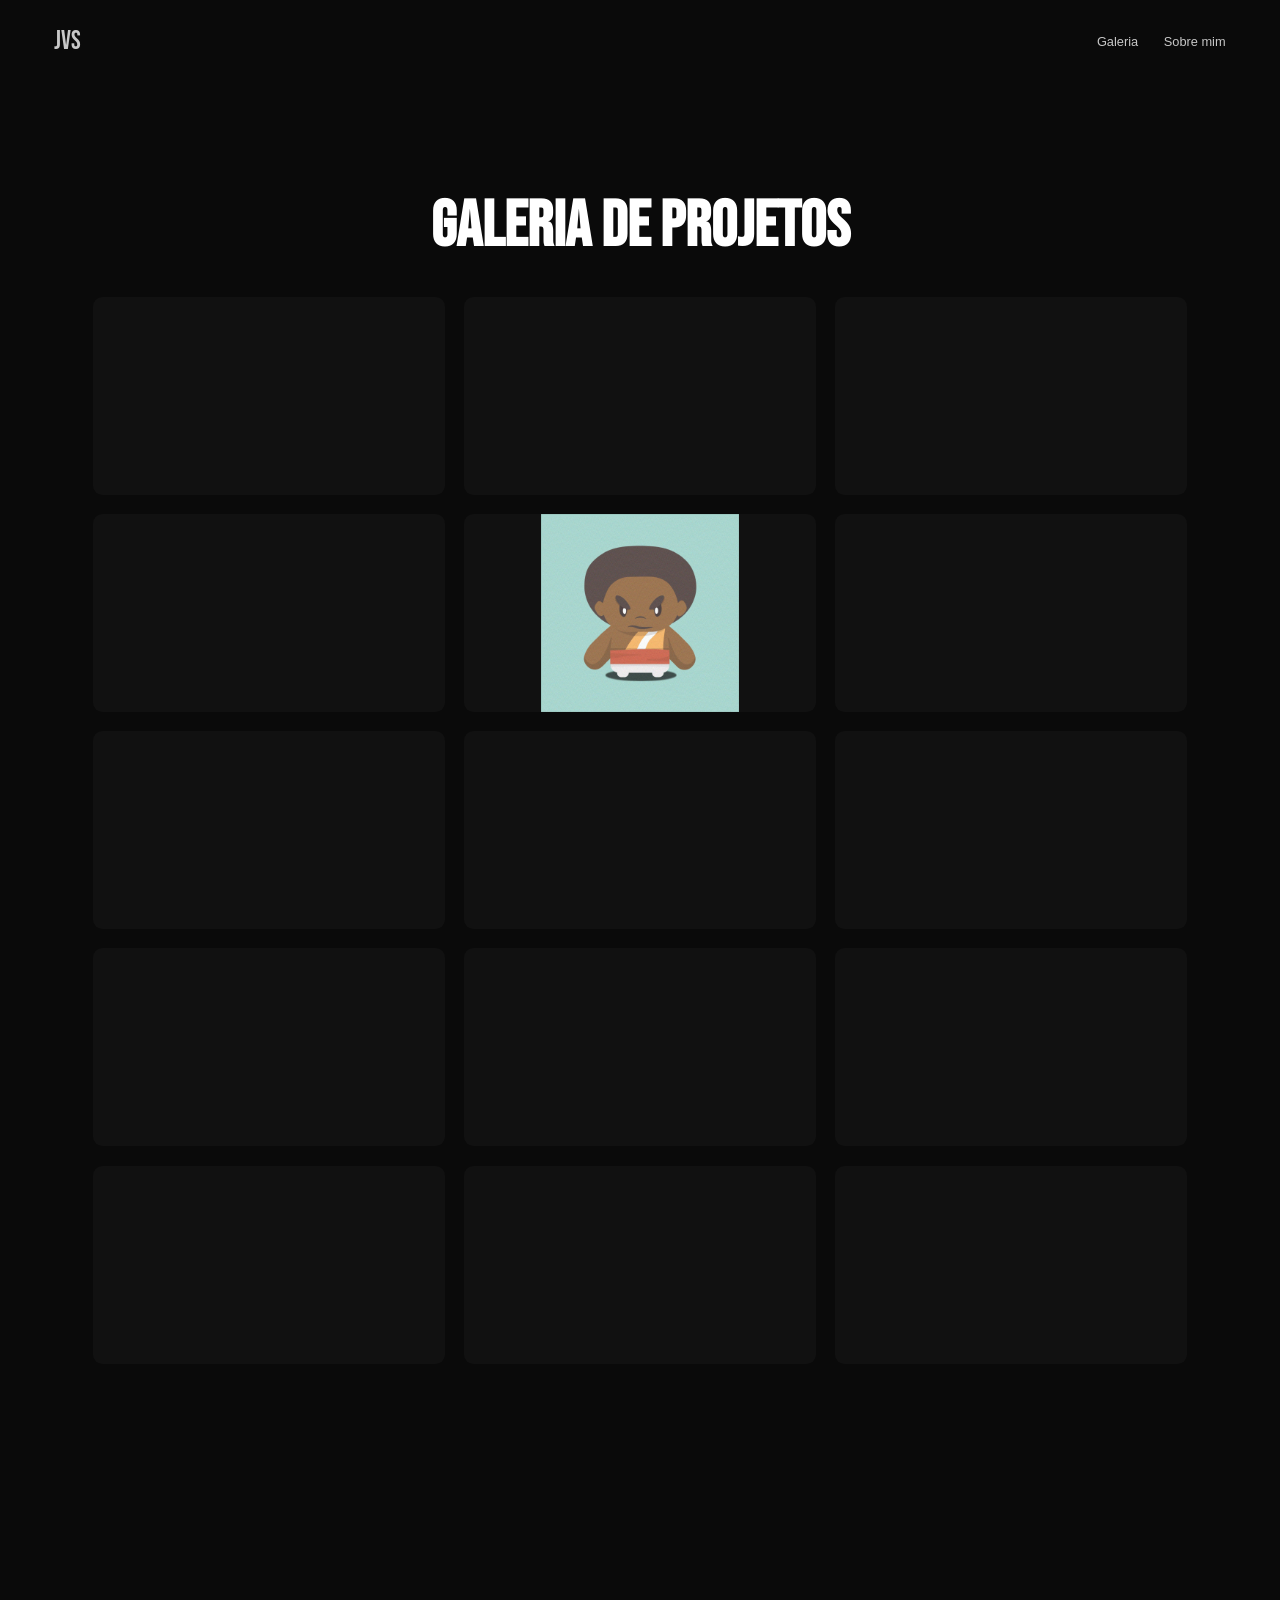
==== galeria.html @ 2abf458b "Galeria de Projetos" ====
<!doctype html>
<html>
  <head>
    <title>Galeria - jonsantz</title>
    <link rel="preconnect" href="https://fonts.googleapis.com" />
    <link rel="preconnect" href="https://fonts.gstatic.com" crossorigin />
    <link
      href="https://fonts.googleapis.com/css2?family=Bebas+Neue&family=Manrope:wght@400;500;700&display=swap"
      rel="stylesheet"
    />
    <link rel="stylesheet" href="style.css" />
  </head>
  <body>
    <header>
      <a href="index.html" class="logo">JVS</a>
      <nav class="nav-links">
        <a href="galeria.html">Galeria</a>
        <a href="index.html#sobre">Sobre mim</a>
      </nav>
    </header>

    <!-- GALERIA DE VÍDEOS -->
    <main class="container" style="margin-top: 140px; margin-bottom: 120px">
      <h2 class="titulo-galeria">GALERIA DE PROJETOS</h2>

      <div class="galeria-grid">
        <!-- Vídeo 1 -->
        <div class="card-video">
          <video autoplay loop muted playsinline>
            <source src="videos/Comic Motion.mp4" type="video/mp4" />
          </video>
        </div>

        <!-- Vídeo 2 -->
        <div class="card-video">
          <video autoplay loop muted playsinline>
            <source src="videos/Aluribs.mp4" type="video/mp4" />
          </video>
        </div>

        <!-- Vídeo 3 -->
        <div class="card-video">
          <video autoplay loop muted playsinline>
            <source src="videos/Duzz_Bojack.mp4" type="video/mp4" />
          </video>
        </div>

        <!-- Vídeo 4 -->
        <div class="card-video">
          <video autoplay loop muted playsinline>
            <source
              src="videos/RCNK_Visualizer_RED.mp4-V2.mp4"
              type="video/mp4"
            />
          </video>
        </div>

        <!-- GIF 1 -->
        <div class="card-video">
          <img
            src="videos/Sem-Título-1.gif"
            alt="Animação em GIF"
            class="gif-projeto"
          />
        </div>

        <!-- Vídeo 5 -->
        <div class="card-video">
          <video autoplay loop muted playsinline>
            <source src="videos/teste walk circle.mp4" type="video/mp4" />
          </video>
        </div>

        <!-- Vídeo 6 -->
        <div class="card-video">
          <video autoplay loop muted playsinline>
            <source
              src="videos/SnapInsta.to_AQMMOFYxOOaPfzL0LBJyFAAOHZ9YgJJ5r2FYogFe_EhFqcU9pFQBJC7BTeF6efa3ZD9dPbc67LDidCBiEqwbNXZOvOUG2P_zMlaWJro.mp4"
              type="video/mp4"
            />
          </video>
        </div>

        <!-- Vídeo 7 -->
        <div class="card-video">
          <video autoplay loop muted playsinline>
            <source
              src="videos/SnapInsta.to_AQNfzzP3L22fsrE3bKYzoh74OSHfCwF8eulxZ6tFSkDMVkBdomYOjGUxDwbjOsbODc7PgYbE3pzDFQdwzwrDMz3g24Z43vf4g3QnQ-0.mp4"
              type="video/mp4"
            />
          </video>
        </div>

        <!-- Vídeo 8 -->
        <div class="card-video">
          <video autoplay loop muted playsinline>
            <source
              src="videos/SnapInsta.to_AQOEt88zuYE-J7dzgv-vpnPraBrKRkgq1bvr0zI-UhVZOBjbVuQS39ehSJk25E_f48TpsBivjE6yXXM1nWZDaot_0zi7qw4RAh5Yl9w.mp4"
              type="video/mp4"
            />
          </video>
        </div>

        <!-- Vídeo 9 -->
        <div class="card-video">
          <video autoplay loop muted playsinline>
            <source src="videos/Parte 1.mp4" type="video/mp4" />
          </video>
        </div>

        <!-- Vídeo 10 -->
        <div class="card-video">
          <video autoplay loop muted playsinline>
            <source
              src="videos/Site de Basquete v3 (João Vitor).mp4"
              type="video/mp4"
            />
          </video>
        </div>

        <!-- Vídeo 11 -->
        <div class="card-video">
          <video autoplay loop muted playsinline>
            <source src="videos/Universo-Paralax.mp4" type="video/mp4" />
          </video>
        </div>

        <!-- Vídeo 12 -->
        <div class="card-video">
          <video autoplay loop muted playsinline>
            <source src="videos/Plug clipe final.mp4" type="video/mp4" />
          </video>
        </div>

        <!-- Vídeo 13 -->
        <div class="card-video">
          <video autoplay loop muted playsinline>
            <source
              src="videos/SnapInsta.to_AQOc6Kky1uVIkuCWZvwmqsaJsyK5l0tr5l7yqpmjp8PR0dF7B3ulNBTDnlW32wDDu86Jc6HWgct-BxuG11l80UJN2UoEsVXqPC_L_Vc.mp4"
              type="video/mp4"
            />
          </video>
        </div>

        <!-- Vídeo 14 -->
        <div class="card-video">
          <video autoplay loop muted playsinline>
            <source
              src="videos/SnapInsta.to_AQOjRNyYwL63Ab5RGKonNXnvHfMpxAunYwjz8DWLVZhUmWlaheEmnEwBTX5TMdise7G6FN5BwBgTtOi53S4zv_73wwD6xApNbJ0Hz9A.mp4"
              type="video/mp4"
            />
          </video>
        </div>
      </div>
    </main>

    <div id="modal-video" class="modal">
      <div class="modal-content modal-video-content">
        <button id="btn-fechar-video" class="btn-close">&times;</button>
        <video id="video-destaque" controls autoplay>
          <source src="" type="video/mp4" />
        </video>
      </div>
    </div>

    <script src="script.js"></script>
  </body>
</html>
---- style.css ----
@media (min-width: 1601px) {
  body {
    zoom: 1.3;
  }
}

@media (max-width: 1600px) and (min-width: 1367px) {
  body {
    zoom: 1.1;
  }
}

@media (max-width: 1366px) and (min-width: 1281px) {
  body {
    zoom: 0.9;
  }
}

@media (max-width: 1280px) {
  body {
    zoom: 0.8;
  }
}

html {
  scroll-behavior: smooth;
}

body {
  background-color: #0a0a0a;
  color: white;
}

header {
  display: flex;
  justify-content: space-between;
  align-items: center;
  padding: 24px 60px;
}

.nav-links {
  display: flex;
  gap: 32px;
}

.nav-links a {
  color: #c7c7c7;
  text-decoration: none;
  font-family: "Inter", sans-serif;
  font-size: 16px;
}

.logo {
  font-family: "Bebas Neue", sans-serif;
  font-size: 32px;
  color: #c7c7c7;
}

.container {
  padding-left: 108px;
  padding-right: 108px;
}

.hero-content {
  margin-top: 170px;
}

h1 {
  font-family: "Bebas Neue", sans-serif;
  font-size: 101px;
  line-height: 90%;
  margin-bottom: 0;
}

.subtitle {
  font-family: "Manrope", sans-serif;
  color: #c7c7c7;
  font-size: 18px;
  margin-top: 8px;
  margin-bottom: 40px;
}

.hero-buttons {
  display: flex;
  align-items: center;
  gap: 12px;
}

.btn-primary {
  font-family: "Manrope", sans-serif;
  background-color: #dd3b3f;
  color: white;
  text-decoration: none;
  padding: 6px 6px 6px 24px;
  border-radius: 100px;
  display: inline-flex;
  align-items: center;
  gap: 12px;
}

.circle {
  width: 42px;
  height: 42px;
  display: flex;
  align-items: center;
  justify-content: center;
}

.dot {
  width: 10px;
  height: 10px;
  background-color: white;
  border-radius: 50%;
  display: inline-block;
}

.btn-icon {
  width: 54px;
  height: 54px;
  border-radius: 100px;
  background-color: white;
  display: flex;
  align-items: center;
  justify-content: center;
  text-decoration: none;
  cursor: pointer;
}

.modal {
  display: none;
  position: fixed;
  top: 0;
  left: 0;
  width: 100%;
  height: 100%;
  background-color: rgba(0, 0, 0, 0.8);
  z-index: 1000;
  justify-content: center;
  align-items: center;
  padding: 20px;
  overflow-y: auto;
}

.modal-active {
  display: flex;
}

.modal-content {
  background-color: #0a0a0a;
  padding: 40px;
  border-radius: 16px;
  position: relative;
  max-width: 900px;
  width: 90%;
}

.btn-close {
  position: absolute;
  top: -45px;
  right: 0;
  width: 40px;
  height: 40px;
  background-color: white;
  color: #121212;
  border: none;
  border-radius: 50%;
  font-size: 20px;
  font-weight: bold;
  display: flex;
  align-items: center;
  justify-content: center;
  cursor: pointer;
  box-shadow: 0 4px 10 px rgba(0, 0, 0, 0.3);
  z-index: 10;
}

.contato-redes img {
  width: 32px;
  height: auto;
}

.contato-redes {
  display: flex;
  align-items: center;
  gap: 12px;
  margin-top: -5px;
}

.contato-container {
  display: flex;
  gap: 40px;
  align-items: flex-start;
}

.contato-info h2 {
  font-family: "Bebas Neue", sans-serif;
}

.contato-info p {
  font-family: "Manrope", sans-serif;
  margin-bottom: 0px;
}

.contato-info a {
  color: white;
  text-decoration-color: #dd3b3f;
}

.contato-info,
.contato-form {
  flex: 1;
}

.contato-info {
  display: flex;
  flex-direction: column;
  align-self: stretch;
}

.contato-form label {
  font-family: "Manrope", sans-serif;
  display: block;
  color: white;
  margin-bottom: 6px;
}

.contato-form input,
.contato-form textarea {
  font-family: "Manrope", sans-serif;
  width: 100%;
  background-color: #1a1a1a;
  border: none;
  border-radius: 8px;
  padding: 10px;
  color: white;
  margin-bottom: 20px;
  outline: none;
}

.contato-form textarea {
  resize: none;
}

.contato-redes .img-behance {
  width: 90px !important;
  height: auto !important;
  margin: 0 -27px !important;
  transform: translateY(2.6px);
}

.img-instagram {
  transform: translateY(0.6px);
}

.copyright {
  font-size: 16px;
  color: #c7c7c7;
  margin-top: auto;
}

.btn-enviar {
  font-family: "Manrope", sans-serif;
  background-color: #dd3b3f;
  color: white;
  border: none;
  border-radius: 100px;
  padding: 12px 36px;
  font-weight: bold;
  cursor: pointer;
  text-decoration: none;
}

#projetos {
  margin-top: 240px;
  margin-bottom: 120px;
}

#projetos h2 {
  font-family: "Bebas Neue", sans-serif;
  font-size: 50px;
  margin-bottom: 80px;
  color: white;
}

.lista-projetos {
  display: flex;
  flex-direction: column;
  gap: 120px;
}

.card-projeto {
  display: flex;
  align-items: flex-start;
  gap: 48px;
  background-color: transparent;
  padding: 0px;
  border-radius: 12px;
}

.container-img-projeto {
  background-color: #1a1a1a;
  padding: 24px;
  border-radius: 24px;
  display: flex;
  align-items: center;
  justify-content: center;
  flex-shrink: 0;
}

.img-projeto {
  width: 440px;
  height: 440px;
  border-radius: 12px;
  object-fit: cover;
}

.info-projeto {
  max-width: 500px;
  display: flex;
  flex-direction: column;
}

.info-projeto h3 {
  font-family: "Manrope", sans-serif;
  font-size: 28px;
  font-weight: 700;
  margin-bottom: 16px;
  color: white;
}

.info-projeto p {
  font-family: "Manrope", sans-serif;
  font-size: 16px;
  color: #c7c7c7;
  line-height: 1.6;
  margin-bottom: 32px;
}

.projeto-info {
  border-top: 1px solid #2a2a2a;
  padding-top: 16px;
  margin-bottom: 24px;
}

.label-info {
  font-family: "Manrope", sans-serif;
  font-size: 16px;
  font-weight: 600;
  color: white;
  letter-spacing: 1px;
}

.linha-ferramentas {
  display: flex;
  justify-content: space-between;
  font-family: "Manrope", sans-serif;
  font-size: 14px;
  margin-top: 8px;
}

.titulo-ferramentas {
  color: white;
}

.nomes-ferramentas {
  color: #c7c7c7;
}

.link-projeto {
  font-family: "Manrope", sans-serif;
  font-size: 16px;
  font-weight: 700;
  color: #dd3b3f;
  text-decoration: none;
  border-bottom: 2px solid #dd3b3f;
  padding-bottom: 4px;
  display: inline-flex;
  align-items: center;
  gap: 8px;
  width: fit-content;
}

.icon-seta {
  width: 24px;
  height: 24px;
}

.botoes-projeto {
  display: flex;
  align-items: center;
  gap: 24px;
}

.container-botao-projetos {
  text-align: center;
  margin-top: 48px;
  margin-bottom: 80px;
  padding: 90px;
}

#sobre {
  margin-bottom: 120px;
}

.sobre-container {
  display: flex;
  justify-content: space-between;
  gap: 60px;
  align-items: center;
}

.sobre-titulo {
  display: flex;
  flex-direction: column;
  align-items: center;
  gap: 0;
  flex-shrink: 0;
}

.sobre-titulo h2 {
  font-family: "Bebas Neue", sans-serif;
  font-size: 101px;
  color: white;
  margin: 0;
  line-height: 0.9;
  text-align: center;
}

.img-sobre {
  width: 500px;
  height: auto;
  border-radius: 16px;
  object-fit: cover;
}

.sobre-conteudo {
  max-width: 650px;
}

.sobre-conteudo h3 {
  font-family: "Manrope", sans-serif;
  font-size: 32px;
  font-weight: 700;
  color: white;
  margin-bottom: 24px;
  line-height: 1.3;
}

.sobre-conteudo p {
  font-family: "Manrope", sans-serif;
  color: #c7c7c7;
  font-size: 16px;
  line-height: 1.6;
  margin-bottom: 20px;
}

.sobre-botoes {
  display: flex;
  align-items: center;
  gap: 12px;
  margin-top: 32px;
}

.secao-duas-colunas {
  display: flex;
  justify-content: space-between;
  gap: 60px;
  padding: 80px 0;
}

.coluna-titulo {
  flex-shrink: 0;
  width: 600px;
}

.coluna-titulo h2 {
  font-family: "Bebas Neue", sans-serif;
  font-size: 80px;
  color: white;
  margin: 0;
  line-height: 0.9;
}

.coluna-conteudo {
  max-width: 650px;
  flex: 1;
}

.texto-descricao {
  font-family: "Manrope", sans-serif;
  color: #c7c7c7;
  font-size: 18px;
  line-height: 1.6;
  margin-bottom: 32px;
}

.lista-tags {
  display: flex;
  flex-wrap: wrap;
  gap: 16px;
}

.tag {
  font-family: "Manrope", sans-serif;
  font-size: 14px;
  font-weight: 700;
  color: white;
  border: 1px solid #333333;
  padding: 12px 28px;
  border-radius: 100px;
  letter-spacing: 0.5px;
}

.divisor-secao {
  border: none;
  border-top: 1px solid #1a1a1a;
  margin: 0 auto;
}

.header-experiencia {
  display: flex;
  justify-content: space-between;
  align-items: flex-start;
  margin-bottom: 16px;
}

.header-experiencia h3 {
  font-family: "Manrope", sans-serif;
  font-size: 24px;
  font-weight: 700;
  color: white;
  margin: 0 0 6px 0;
}

.empresa {
  font-family: "Manrope", sans-serif;
  color: #dd3b3f;
  font-size: 16px;
  font-weight: 600;
  display: block;
}

.periodo {
  font-family: "Manrope", sans-serif;
  color: #c7c7c7;
  font-size: 16px;
}

/* Aba de Galeria */

.galeria-grid {
  display: grid;
  grid-template-columns: repeat(3, 1fr);
  gap: 24px;
}

.card-video {
  position: relative;
  width: 100%;
  aspect-ratio: 16 / 9;
  border-radius: 12px;
  overflow: hidden;
  background-color: #111;
}

.card-video video,
.card-video img {
  width: 100%;
  height: 100%;
  object-fit: contain;
  display: block;
}

header.container {
  padding-top: 24px;
  padding-bottom: 24px;
}

.logo {
  text-decoration: none;
  color: #c7c7c7;
  display: inline-block;
}

.logo:visited {
  color: #c7c7c7;
}

.titulo-galeria {
  font-family: "Bebas Neue", sans-serif;
  font-size: 80px;
  color: white;
  margin-bottom: 40px;
  text-align: center;
}

.modal-video-content {
  max-width: 1000px;
  width: 90%;
  background-color: transparent;
  padding: 0;
  display: flex;
  justify-content: center;
  align-items: center;
}

#video-destaque {
  width: 100%;
  max-height: 80vh;
  border-radius: 12px;
  outline: none;
}

.card-video {
  cursor: pointer;
}

/* Rodapé */
.rodape {
  padding-top: 40px;
  padding-bottom: 40px;
  border-top: 1px solid #1a1a1a;
  display: flex;
  justify-content: space-between;
  align-items: center;
  font-family: "Manrope", sans-serif;
  font-size: 14px;
  color: #777777;
}

.creditos a {
  color: #c7c7c7;
  text-decoration: none;
  font-weight: 600;
  transition: color 0.2s;
}

.creditos a:hover {
  color: #dd3b3f;
}
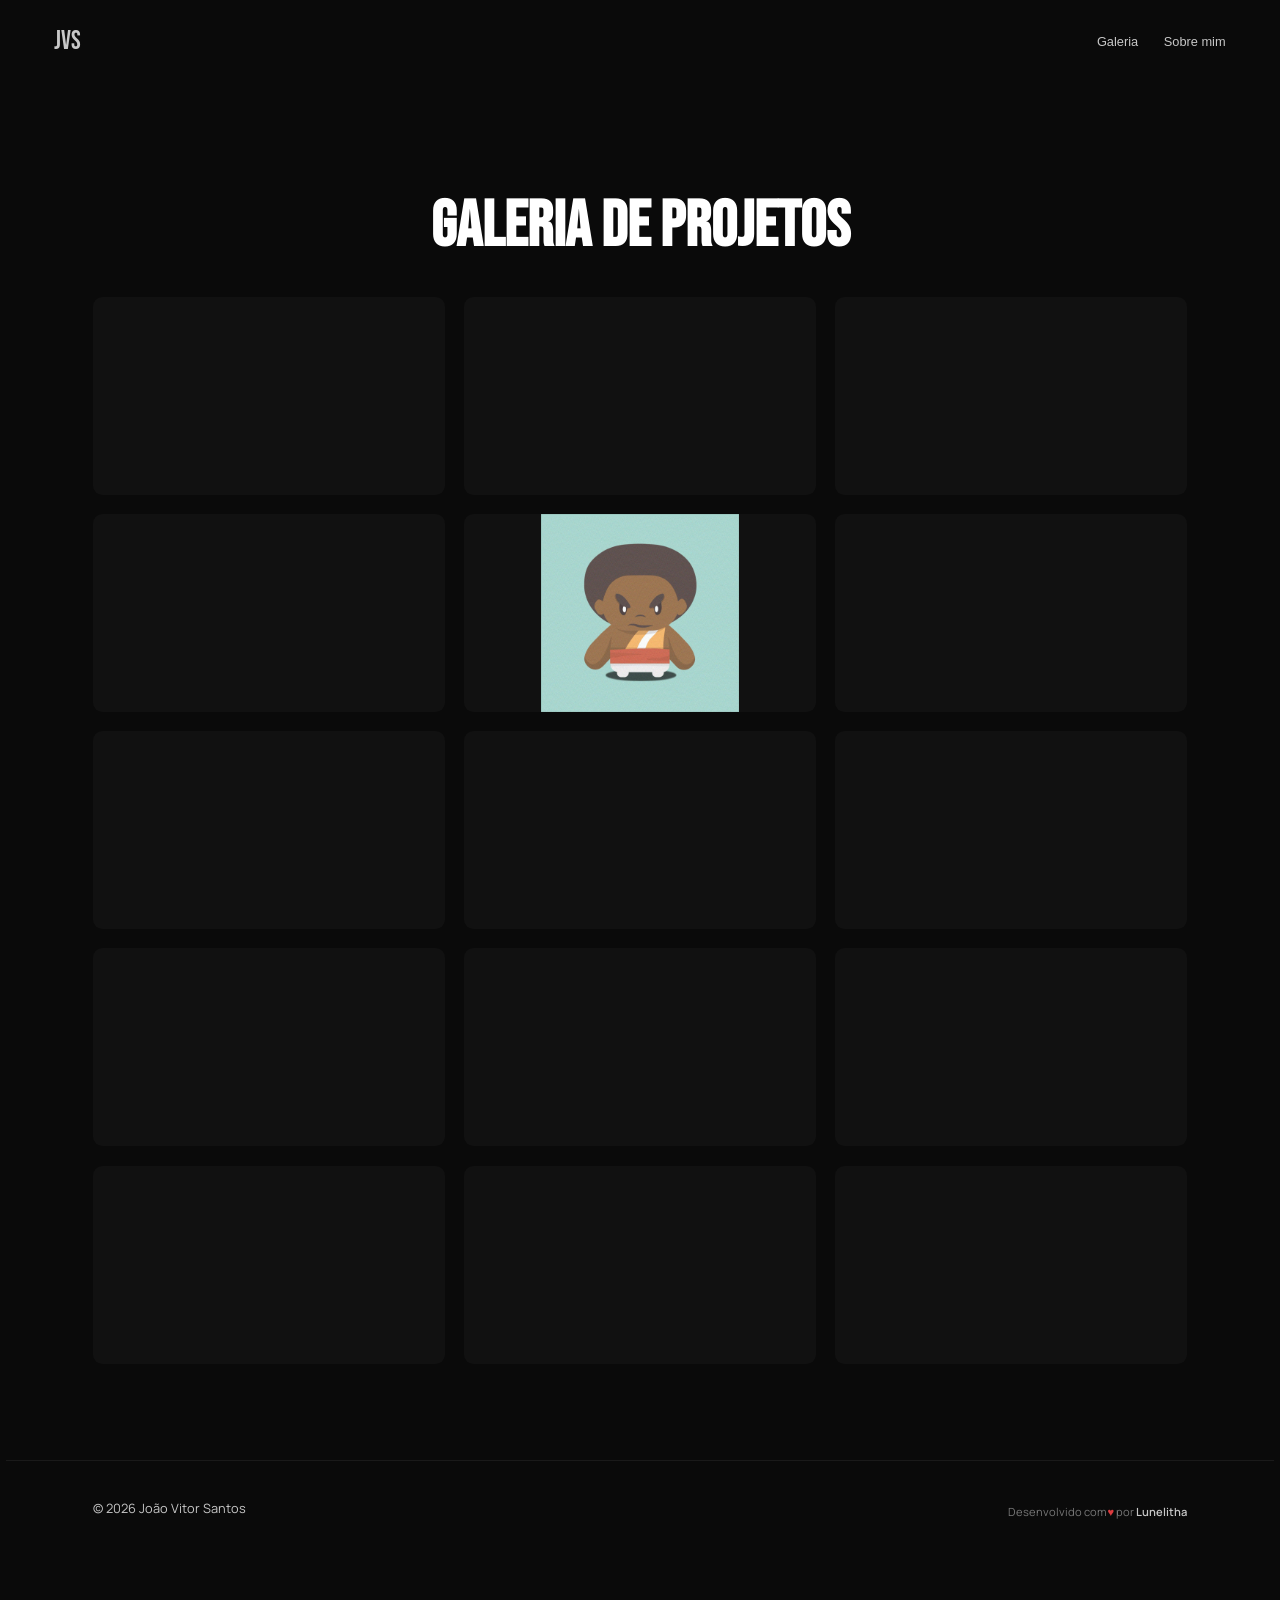
==== commit 9dd189d2: "Rodapé" ====
--- a/galeria.html
+++ b/galeria.html
@@ -163,6 +163,14 @@
       </div>
     </div>
 
+    <footer class="rodape container">
+      <p class="copyright">© 2026 João Vitor Santos</p>
+      <p class="creditos">
+        Desenvolvido com <span style="color: #dd3b3f">♥</span> por
+        <a href="https://github.com/Lalluh" target="_blank">Lunelitha</a>
+      </p>
+    </footer>
+
     <script src="script.js"></script>
   </body>
 </html>
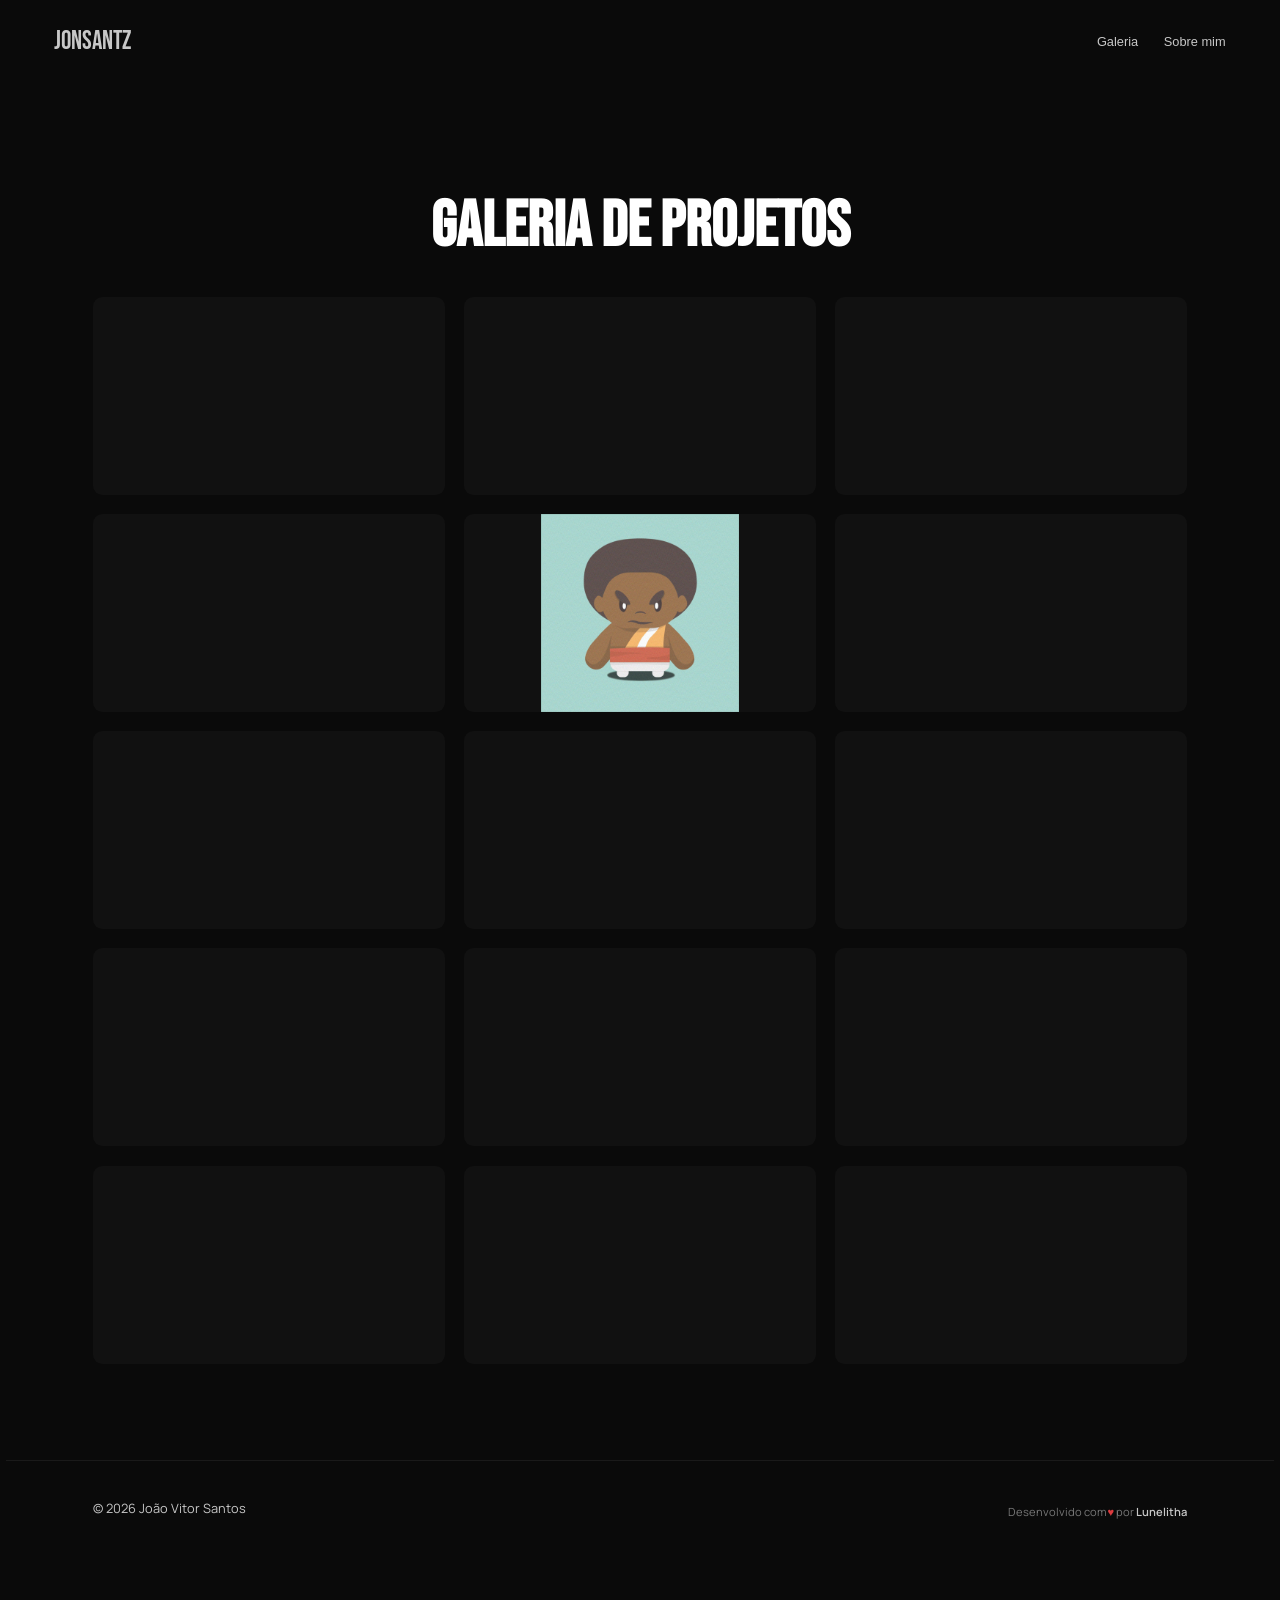
==== commit f50c55af: "Vídeo Início e Galeria" ====
--- a/galeria.html
+++ b/galeria.html
@@ -12,7 +12,7 @@
   </head>
   <body>
     <header>
-      <a href="index.html" class="logo">JVS</a>
+      <a href="index.html" class="logo">jonsantz</a>
       <nav class="nav-links">
         <a href="galeria.html">Galeria</a>
         <a href="index.html#sobre">Sobre mim</a>
@@ -128,7 +128,7 @@
         <!-- Vídeo 12 -->
         <div class="card-video">
           <video autoplay loop muted playsinline>
-            <source src="videos/Plug clipe final.mp4" type="video/mp4" />
+            <source src="videos/Plug clipe final (2).mp4" type="video/mp4" />
           </video>
         </div>
 
--- a/style.css
+++ b/style.css
@@ -61,8 +61,34 @@
   padding-right: 108px;
 }
 
-.hero-content {
+.hero {
+  display: flex;
+  align-items: center;
+  justify-content: space-between;
+  gap: 60px;
   margin-top: 170px;
+  margin-bottom: 120px;
+}
+
+.hero-texto {
+  flex: 1;
+  display: flex;
+  flex-direction: column;
+  align-items: flex-start;
+}
+
+.hero-video {
+  flex: 1;
+  display: flex;
+  justify-content: flex-end;
+}
+
+.hero-video video {
+  width: 100%;
+  max-width: 800px;
+  height: auto;
+  border-radius: 16px;
+  object-fit: cover;
 }
 
 h1 {
@@ -546,6 +572,14 @@
   font-size: 16px;
 }
 
+.container-img-projeto video.img-projeto {
+  width: 440px;
+  height: 440px;
+  border-radius: 12px;
+  object-fit: cover;
+  display: block;
+}
+
 /* Aba de Galeria */
 
 .galeria-grid {
@@ -554,7 +588,7 @@
   gap: 24px;
 }
 
-.card-video {
+.galeria-grid .card-video {
   position: relative;
   width: 100%;
   aspect-ratio: 16 / 9;
